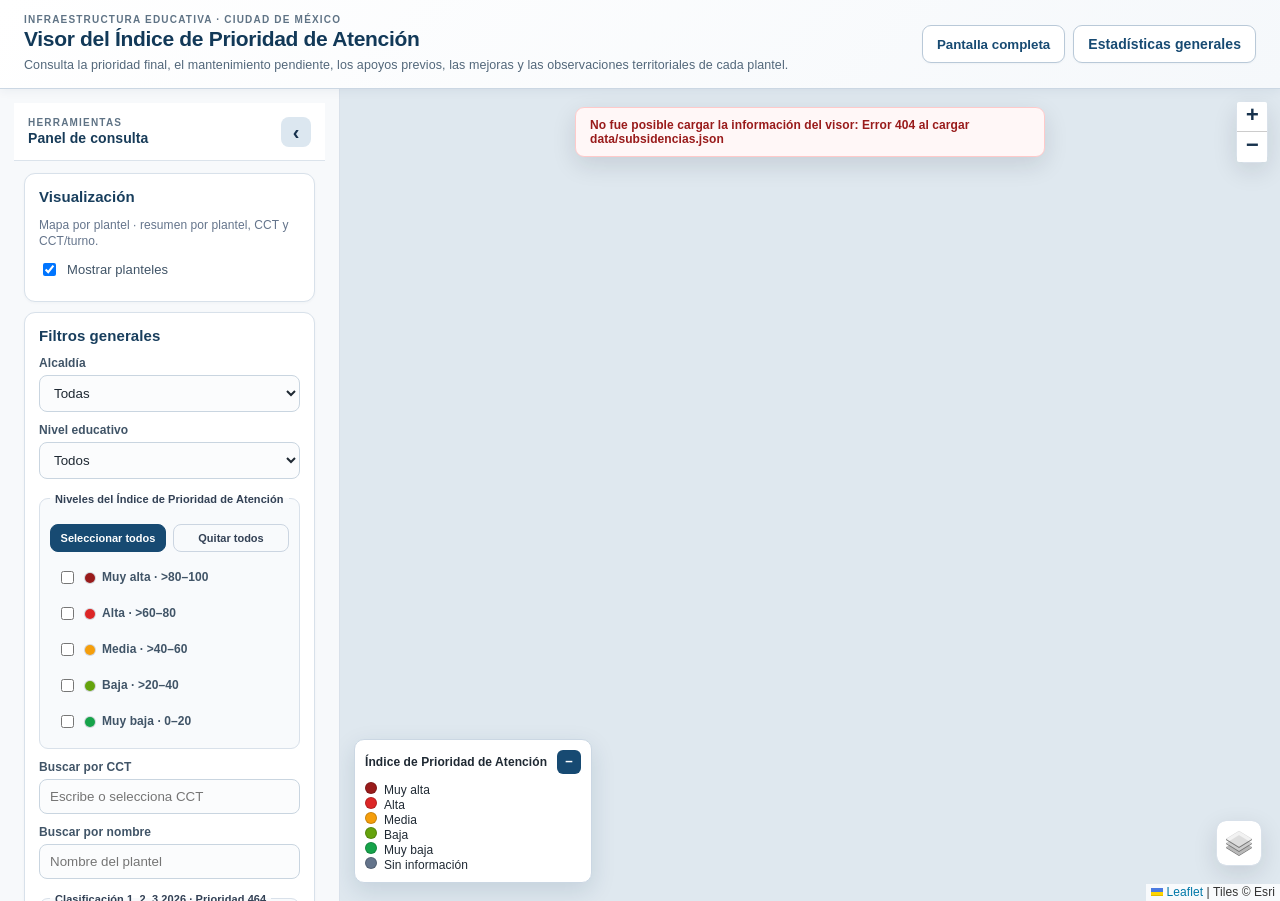
==== index.html @ 628c4282 "chsm" ====
<!doctype html>
<html lang="es">
<head>
  <meta charset="utf-8">
  <meta name="viewport" content="width=device-width, initial-scale=1">
  <title>Visor del Índice de Prioridad de Atención</title>
  <link rel="stylesheet" href="vendor/leaflet.css?v=1.9.4">
  <link rel="stylesheet" href="style.css?v=20260929-popup-cierre">
</head>
<body>
<header class="topbar">
  <div class="brand-block">
    <span class="eyebrow">Infraestructura educativa · Ciudad de México</span>
    <h1>Visor del Índice de Prioridad de Atención</h1>
    <p>Consulta la prioridad final, el mantenimiento pendiente, los apoyos previos, las mejoras y las observaciones territoriales de cada plantel.</p>
  </div>
  <nav class="top-actions">
    <button id="fullscreenButton" class="header-button" type="button" title="Ver el visor en pantalla completa" aria-pressed="false">Pantalla completa</button>
    <a id="statsLink" href="estadisticas.html">Estadísticas generales</a>
  </nav>
</header>

<main class="layout" id="layout">
  <aside class="sidebar" id="sidebar">
    <div class="sidebar-head"><div><span class="panel-kicker">Herramientas</span><strong>Panel de consulta</strong></div><button id="toggleSidebar" class="icon-button" title="Ocultar menú">‹</button></div>
    <section class="panel">
      <h2>Visualización</h2>
      <p class="hint">Mapa por plantel · resumen por plantel, CCT y CCT/turno.</p>
      <label class="inline-check"><input type="checkbox" id="toggleSchools" checked><span>Mostrar planteles</span></label>
    </section>

    <section class="panel">
      <h2>Filtros generales</h2>
      <label for="filtroAlcaldia">Alcaldía</label><select id="filtroAlcaldia"><option value="">Todas</option></select>
      <label for="filtroNivel">Nivel educativo</label><select id="filtroNivel"><option value="">Todos</option></select>
      <fieldset class="priority-fieldset">
        <legend>Niveles del Índice de Prioridad de Atención</legend>
        <div class="section-actions"><button type="button" id="selectAllPrioridades" class="compact-action">Seleccionar todos</button><button type="button" id="clearPrioridades" class="compact-action secondary-action">Quitar todos</button></div>
        <div id="priorityFilters" class="priority-filter-grid">
          <label><input type="checkbox" value="Muy alta"><span><i class="priority-dot dot-muy-alta"></i>Muy alta · &gt;80–100</span></label>
          <label><input type="checkbox" value="Alta"><span><i class="priority-dot dot-alta"></i>Alta · &gt;60–80</span></label>
          <label><input type="checkbox" value="Media"><span><i class="priority-dot dot-media"></i>Media · &gt;40–60</span></label>
          <label><input type="checkbox" value="Baja"><span><i class="priority-dot dot-baja"></i>Baja · &gt;20–40</span></label>
          <label><input type="checkbox" value="Muy baja"><span><i class="priority-dot dot-muy-baja"></i>Muy baja · 0–20</span></label>
        </div>
      </fieldset>
      <label for="buscarCCT">Buscar por CCT</label><input id="buscarCCT" list="listaCCT" type="search" placeholder="Escribe o selecciona CCT"><datalist id="listaCCT"></datalist>
      <label for="buscarNombre">Buscar por nombre</label><input id="buscarNombre" list="listaNombres" type="search" placeholder="Nombre del plantel"><datalist id="listaNombres"></datalist>
      <fieldset class="rank-fieldset"><legend>Clasificación 1, 2, 3 2026 · Prioridad 464</legend><div class="rank-range"><div><label for="rankMin">Desde</label><input id="rankMin" type="number" min="1" max="464" placeholder="1"></div><div><label for="rankMax">Hasta</label><input id="rankMax" type="number" min="1" max="464" placeholder="464"></div></div><p>Los números son posiciones de clasificación, no cantidades.</p></fieldset>
      <div class="buttons single-action"><button id="btnLimpiar" class="secondary" type="button">Limpiar filtros</button></div>
    </section>

    <section class="panel collapsible-panel">
      <button id="toggleProgramas" class="collapse-title" aria-expanded="true"><span>Mejoras</span><span id="programasArrow">⌄</span></button>
      <div id="programasBody" class="collapsible-body">
        <p class="hint">Selecciona una o más mejoras. Dentro del apartado se incluyen planteles que pertenezcan a cualquiera de las mejoras elegidas; los demás filtros se cruzan con esta selección.</p>
        <div class="section-actions"><button type="button" id="selectAllProgramas" class="compact-action">Seleccionar todos</button><button type="button" id="clearProgramas" class="compact-action secondary-action">Quitar todos</button></div>
        <div id="programFilters" class="theme-checklist"></div>
      </div>
    </section>

    <section class="panel collapsible-panel">
      <button id="toggleMantenimiento" class="collapse-title" aria-expanded="false"><span>Mantenimiento</span><span id="mantenimientoArrow">›</span></button>
      <div id="mantenimientoBody" class="collapsible-body hidden">
        <p class="hint">Selecciona una o varias necesidades. Se mostrarán únicamente los planteles que tengan pendiente al menos una de las opciones marcadas; este filtro se cruza con mejoras, prioridad y territorio.</p>
        <div class="section-actions"><button type="button" id="selectAllMantenimiento" class="compact-action">Seleccionar todas</button><button type="button" id="clearMantenimiento" class="compact-action secondary-action">Quitar todas</button></div>
        <div id="maintenanceFilters" class="theme-checklist maintenance-checklist"></div>
      </div>
    </section>

    <section class="panel collapsible-panel">
      <button id="toggleRiesgos" class="collapse-title" aria-expanded="false"><span>Observaciones territoriales</span><span id="riesgosArrow">›</span></button>
      <div id="riesgosBody" class="collapsible-body hidden">
        <p class="hint">Cruza la prioridad RM08 y las mejoras con la cercanía a fracturamientos o la subsidencia alta.</p>
        <label class="inline-check"><input type="radio" name="riskMode" value="obs_fractura"><span>Cercanía a fracturamiento (≤ 250 m)</span></label>
        <label class="inline-check"><input type="radio" name="riskMode" value="obs_subsidencia"><span>Subsidencia alta o muy alta</span></label>
        <label class="inline-check"><input type="radio" name="riskMode" value="obs_combinada"><span>Observación territorial combinada</span></label>
        <button type="button" id="clearRiesgos" class="submenu-clear">Quitar selección</button>
        <hr class="soft-rule">
        <div class="technical-layer-block">
          <label class="inline-check"><input type="checkbox" id="toggleSubsidencias"><span>Mostrar subsidencias</span></label>
          <details class="technical-note"><summary>¿Qué es la subsidencia?</summary><p>Es el descenso gradual del terreno por compactación del subsuelo. La capa clasifica la deformación acumulada de muy baja a muy alta y sirve como referencia territorial; no sustituye una evaluación estructural.</p></details>
        </div>
        <div class="technical-layer-block">
          <label class="inline-check"><input type="checkbox" id="toggleFracturamiento"><span>Mostrar fracturamientos</span></label>
          <details class="technical-note"><summary>¿Qué es el fracturamiento?</summary><p>Son trazos de fracturas superficiales cartografiadas. Se marca para revisión todo plantel ubicado hasta 250 metros de un trazo; la proximidad es indicativa y debe verificarse en campo.</p></details>
        </div>
      </div>
    </section>

    <section class="panel compact">
      <h2>Resumen visible</h2>
      <p id="activeCrossSummary" class="cross-summary">Sin cruces temáticos activos.</p>
      <div class="kpis dynamic-kpis">
        <div><strong id="kpiPlanteles">0</strong><span>Inmuebles</span></div>
        <div><strong id="kpiCct">0</strong><span>CCT</span></div>
        <div><strong id="kpi2">0</strong><span>CCT/turno con prioridad alta o muy alta</span></div>
        <div><strong id="kpi3">0</strong><span>CCT/turno con mejora</span></div>
        <div><strong id="kpi4">0</strong><span>CCT/turno con observación</span></div>
        <div><strong id="kpi5">0</strong><span>CCT/turno con apoyo previo</span></div>
        <div><strong id="kpi6">0</strong><span>CCT/turno con mantenimiento pendiente</span></div>
      </div>
      <p id="coverageNote" class="coverage-note"></p>
    </section>
  </aside>

  <button id="showSidebar" class="show-sidebar hidden" title="Mostrar menú">Menú</button>
  <section class="maparea">
    <div id="map"></div>
    <div id="mapStatus" class="map-status">Cargando información del visor…</div>
    <div id="legend" class="legend"><div class="legend-head"><strong>Índice de Prioridad de Atención</strong><button id="toggleLegend" type="button">−</button></div><div id="legendBody"><div><span class="swatch c-muy-alta"></span>Muy alta</div><div><span class="swatch c-alta"></span>Alta</div><div><span class="swatch c-media"></span>Media</div><div><span class="swatch c-baja"></span>Baja</div><div><span class="swatch c-muy-baja"></span>Muy baja</div><div><span class="swatch c-sin-dato"></span>Sin información</div></div></div>
    <div id="subsidenciaLegend" class="legend extra-legend hidden"><div class="legend-head"><strong>Subsidencia acumulada</strong><button id="toggleSubLegend" type="button">−</button></div><div id="subLegendBody"><div><span class="swatch square s-muy-bajo"></span>Muy baja</div><div><span class="swatch square s-bajo"></span>Baja</div><div><span class="swatch square s-medio"></span>Media</div><div><span class="swatch square s-alto"></span>Alta</div><div><span class="swatch square s-muy-alto"></span>Muy alta</div></div></div>
    <aside id="detailPanel" class="detail-panel"><button id="closeDetail" class="close" type="button">×</button><h2 id="detailTitle">Seleccione un plantel</h2><div id="detailContent" class="detail-content"><p>Haga clic en un punto del mapa para consultar toda la información.</p></div></aside>
  </section>
</main>

<script src="vendor/leaflet.js?v=1.9.4"></script>
<script src="cct_master.js?v=20261002-cct-6958"></script>
<script src="script.js?v=20261005-inmuebles-2769"></script>
</body>
</html>
---- vendor/leaflet.css ----
/* required styles */

.leaflet-pane,
.leaflet-tile,
.leaflet-marker-icon,
.leaflet-marker-shadow,
.leaflet-tile-container,
.leaflet-pane > svg,
.leaflet-pane > canvas,
.leaflet-zoom-box,
.leaflet-image-layer,
.leaflet-layer {
	position: absolute;
	left: 0;
	top: 0;
	}
.leaflet-container {
	overflow: hidden;
	}
.leaflet-tile,
.leaflet-marker-icon,
.leaflet-marker-shadow {
	-webkit-user-select: none;
	   -moz-user-select: none;
	        user-select: none;
	  -webkit-user-drag: none;
	}
/* Prevents IE11 from highlighting tiles in blue */
.leaflet-tile::selection {
	background: transparent;
}
/* Safari renders non-retina tile on retina better with this, but Chrome is worse */
.leaflet-safari .leaflet-tile {
	image-rendering: -webkit-optimize-contrast;
	}
/* hack that prevents hw layers "stretching" when loading new tiles */
.leaflet-safari .leaflet-tile-container {
	width: 1600px;
	height: 1600px;
	-webkit-transform-origin: 0 0;
	}
.leaflet-marker-icon,
.leaflet-marker-shadow {
	display: block;
	}
/* .leaflet-container svg: reset svg max-width decleration shipped in Joomla! (joomla.org) 3.x */
/* .leaflet-container img: map is broken in FF if you have max-width: 100% on tiles */
.leaflet-container .leaflet-overlay-pane svg {
	max-width: none !important;
	max-height: none !important;
	}
.leaflet-container .leaflet-marker-pane img,
.leaflet-container .leaflet-shadow-pane img,
.leaflet-container .leaflet-tile-pane img,
.leaflet-container img.leaflet-image-layer,
.leaflet-container .leaflet-tile {
	max-width: none !important;
	max-height: none !important;
	width: auto;
	padding: 0;
	}

.leaflet-container img.leaflet-tile {
	/* See: https://bugs.chromium.org/p/chromium/issues/detail?id=600120 */
	mix-blend-mode: plus-lighter;
}

.leaflet-container.leaflet-touch-zoom {
	-ms-touch-action: pan-x pan-y;
	touch-action: pan-x pan-y;
	}
.leaflet-container.leaflet-touch-drag {
	-ms-touch-action: pinch-zoom;
	/* Fallback for FF which doesn't support pinch-zoom */
	touch-action: none;
	touch-action: pinch-zoom;
}
.leaflet-container.leaflet-touch-drag.leaflet-touch-zoom {
	-ms-touch-action: none;
	touch-action: none;
}
.leaflet-container {
	-webkit-tap-highlight-color: transparent;
}
.leaflet-container a {
	-webkit-tap-highlight-color: rgba(51, 181, 229, 0.4);
}
.leaflet-tile {
	filter: inherit;
	visibility: hidden;
	}
.leaflet-tile-loaded {
	visibility: inherit;
	}
.leaflet-zoom-box {
	width: 0;
	height: 0;
	-moz-box-sizing: border-box;
	     box-sizing: border-box;
	z-index: 800;
	}
/* workaround for https://bugzilla.mozilla.org/show_bug.cgi?id=888319 */
.leaflet-overlay-pane svg {
	-moz-user-select: none;
	}

.leaflet-pane         { z-index: 400; }

.leaflet-tile-pane    { z-index: 200; }
.leaflet-overlay-pane { z-index: 400; }
.leaflet-shadow-pane  { z-index: 500; }
.leaflet-marker-pane  { z-index: 600; }
.leaflet-tooltip-pane   { z-index: 650; }
.leaflet-popup-pane   { z-index: 700; }

.leaflet-map-pane canvas { z-index: 100; }
.leaflet-map-pane svg    { z-index: 200; }

.leaflet-vml-shape {
	width: 1px;
	height: 1px;
	}
.lvml {
	behavior: url(#default#VML);
	display: inline-block;
	position: absolute;
	}


/* control positioning */

.leaflet-control {
	position: relative;
	z-index: 800;
	pointer-events: visiblePainted; /* IE 9-10 doesn't have auto */
	pointer-events: auto;
	}
.leaflet-top,
.leaflet-bottom {
	position: absolute;
	z-index: 1000;
	pointer-events: none;
	}
.leaflet-top {
	top: 0;
	}
.leaflet-right {
	right: 0;
	}
.leaflet-bottom {
	bottom: 0;
	}
.leaflet-left {
	left: 0;
	}
.leaflet-control {
	float: left;
	clear: both;
	}
.leaflet-right .leaflet-control {
	float: right;
	}
.leaflet-top .leaflet-control {
	margin-top: 10px;
	}
.leaflet-bottom .leaflet-control {
	margin-bottom: 10px;
	}
.leaflet-left .leaflet-control {
	margin-left: 10px;
	}
.leaflet-right .leaflet-control {
	margin-right: 10px;
	}


/* zoom and fade animations */

.leaflet-fade-anim .leaflet-popup {
	opacity: 0;
	-webkit-transition: opacity 0.2s linear;
	   -moz-transition: opacity 0.2s linear;
	        transition: opacity 0.2s linear;
	}
.leaflet-fade-anim .leaflet-map-pane .leaflet-popup {
	opacity: 1;
	}
.leaflet-zoom-animated {
	-webkit-transform-origin: 0 0;
	    -ms-transform-origin: 0 0;
	        transform-origin: 0 0;
	}
svg.leaflet-zoom-animated {
	will-change: transform;
}

.leaflet-zoom-anim .leaflet-zoom-animated {
	-webkit-transition: -webkit-transform 0.25s cubic-bezier(0,0,0.25,1);
	   -moz-transition:    -moz-transform 0.25s cubic-bezier(0,0,0.25,1);
	        transition:         transform 0.25s cubic-bezier(0,0,0.25,1);
	}
.leaflet-zoom-anim .leaflet-tile,
.leaflet-pan-anim .leaflet-tile {
	-webkit-transition: none;
	   -moz-transition: none;
	        transition: none;
	}

.leaflet-zoom-anim .leaflet-zoom-hide {
	visibility: hidden;
	}


/* cursors */

.leaflet-interactive {
	cursor: pointer;
	}
.leaflet-grab {
	cursor: -webkit-grab;
	cursor:    -moz-grab;
	cursor:         grab;
	}
.leaflet-crosshair,
.leaflet-crosshair .leaflet-interactive {
	cursor: crosshair;
	}
.leaflet-popup-pane,
.leaflet-control {
	cursor: auto;
	}
.leaflet-dragging .leaflet-grab,
.leaflet-dragging .leaflet-grab .leaflet-interactive,
.leaflet-dragging .leaflet-marker-draggable {
	cursor: move;
	cursor: -webkit-grabbing;
	cursor:    -moz-grabbing;
	cursor:         grabbing;
	}

/* marker & overlays interactivity */
.leaflet-marker-icon,
.leaflet-marker-shadow,
.leaflet-image-layer,
.leaflet-pane > svg path,
.leaflet-tile-container {
	pointer-events: none;
	}

.leaflet-marker-icon.leaflet-interactive,
.leaflet-image-layer.leaflet-interactive,
.leaflet-pane > svg path.leaflet-interactive,
svg.leaflet-image-layer.leaflet-interactive path {
	pointer-events: visiblePainted; /* IE 9-10 doesn't have auto */
	pointer-events: auto;
	}

/* visual tweaks */

.leaflet-container {
	background: #ddd;
	outline-offset: 1px;
	}
.leaflet-container a {
	color: #0078A8;
	}
.leaflet-zoom-box {
	border: 2px dotted #38f;
	background: rgba(255,255,255,0.5);
	}


/* general typography */
.leaflet-container {
	font-family: "Helvetica Neue", Arial, Helvetica, sans-serif;
	font-size: 12px;
	font-size: 0.75rem;
	line-height: 1.5;
	}


/* general toolbar styles */

.leaflet-bar {
	box-shadow: 0 1px 5px rgba(0,0,0,0.65);
	border-radius: 4px;
	}
.leaflet-bar a {
	background-color: #fff;
	border-bottom: 1px solid #ccc;
	width: 26px;
	height: 26px;
	line-height: 26px;
	display: block;
	text-align: center;
	text-decoration: none;
	color: black;
	}
.leaflet-bar a,
.leaflet-control-layers-toggle {
	background-position: 50% 50%;
	background-repeat: no-repeat;
	display: block;
	}
.leaflet-bar a:hover,
.leaflet-bar a:focus {
	background-color: #f4f4f4;
	}
.leaflet-bar a:first-child {
	border-top-left-radius: 4px;
	border-top-right-radius: 4px;
	}
.leaflet-bar a:last-child {
	border-bottom-left-radius: 4px;
	border-bottom-right-radius: 4px;
	border-bottom: none;
	}
.leaflet-bar a.leaflet-disabled {
	cursor: default;
	background-color: #f4f4f4;
	color: #bbb;
	}

.leaflet-touch .leaflet-bar a {
	width: 30px;
	height: 30px;
	line-height: 30px;
	}
.leaflet-touch .leaflet-bar a:first-child {
	border-top-left-radius: 2px;
	border-top-right-radius: 2px;
	}
.leaflet-touch .leaflet-bar a:last-child {
	border-bottom-left-radius: 2px;
	border-bottom-right-radius: 2px;
	}

/* zoom control */

.leaflet-control-zoom-in,
.leaflet-control-zoom-out {
	font: bold 18px 'Lucida Console', Monaco, monospace;
	text-indent: 1px;
	}

.leaflet-touch .leaflet-control-zoom-in, .leaflet-touch .leaflet-control-zoom-out  {
	font-size: 22px;
	}


/* layers control */

.leaflet-control-layers {
	box-shadow: 0 1px 5px rgba(0,0,0,0.4);
	background: #fff;
	border-radius: 5px;
	}
.leaflet-control-layers-toggle {
	background-image: url(images/layers.png);
	width: 36px;
	height: 36px;
	}
.leaflet-retina .leaflet-control-layers-toggle {
	background-image: url(images/layers-2x.png);
	background-size: 26px 26px;
	}
.leaflet-touch .leaflet-control-layers-toggle {
	width: 44px;
	height: 44px;
	}
.leaflet-control-layers .leaflet-control-layers-list,
.leaflet-control-layers-expanded .leaflet-control-layers-toggle {
	display: none;
	}
.leaflet-control-layers-expanded .leaflet-control-layers-list {
	display: block;
	position: relative;
	}
.leaflet-control-layers-expanded {
	padding: 6px 10px 6px 6px;
	color: #333;
	background: #fff;
	}
.leaflet-control-layers-scrollbar {
	overflow-y: scroll;
	overflow-x: hidden;
	padding-right: 5px;
	}
.leaflet-control-layers-selector {
	margin-top: 2px;
	position: relative;
	top: 1px;
	}
.leaflet-control-layers label {
	display: block;
	font-size: 13px;
	font-size: 1.08333em;
	}
.leaflet-control-layers-separator {
	height: 0;
	border-top: 1px solid #ddd;
	margin: 5px -10px 5px -6px;
	}

/* Default icon URLs */
.leaflet-default-icon-path { /* used only in path-guessing heuristic, see L.Icon.Default */
	background-image: url(images/marker-icon.png);
	}


/* attribution and scale controls */

.leaflet-container .leaflet-control-attribution {
	background: #fff;
	background: rgba(255, 255, 255, 0.8);
	margin: 0;
	}
.leaflet-control-attribution,
.leaflet-control-scale-line {
	padding: 0 5px;
	color: #333;
	line-height: 1.4;
	}
.leaflet-control-attribution a {
	text-decoration: none;
	}
.leaflet-control-attribution a:hover,
.leaflet-control-attribution a:focus {
	text-decoration: underline;
	}
.leaflet-attribution-flag {
	display: inline !important;
	vertical-align: baseline !important;
	width: 1em;
	height: 0.6669em;
	}
.leaflet-left .leaflet-control-scale {
	margin-left: 5px;
	}
.leaflet-bottom .leaflet-control-scale {
	margin-bottom: 5px;
	}
.leaflet-control-scale-line {
	border: 2px solid #777;
	border-top: none;
	line-height: 1.1;
	padding: 2px 5px 1px;
	white-space: nowrap;
	-moz-box-sizing: border-box;
	     box-sizing: border-box;
	background: rgba(255, 255, 255, 0.8);
	text-shadow: 1px 1px #fff;
	}
.leaflet-control-scale-line:not(:first-child) {
	border-top: 2px solid #777;
	border-bottom: none;
	margin-top: -2px;
	}
.leaflet-control-scale-line:not(:first-child):not(:last-child) {
	border-bottom: 2px solid #777;
	}

.leaflet-touch .leaflet-control-attribution,
.leaflet-touch .leaflet-control-layers,
.leaflet-touch .leaflet-bar {
	box-shadow: none;
	}
.leaflet-touch .leaflet-control-layers,
.leaflet-touch .leaflet-bar {
	border: 2px solid rgba(0,0,0,0.2);
	background-clip: padding-box;
	}


/* popup */

.leaflet-popup {
	position: absolute;
	text-align: center;
	margin-bottom: 20px;
	}
.leaflet-popup-content-wrapper {
	padding: 1px;
	text-align: left;
	border-radius: 12px;
	}
.leaflet-popup-content {
	margin: 13px 24px 13px 20px;
	line-height: 1.3;
	font-size: 13px;
	font-size: 1.08333em;
	min-height: 1px;
	}
.leaflet-popup-content p {
	margin: 17px 0;
	margin: 1.3em 0;
	}
.leaflet-popup-tip-container {
	width: 40px;
	height: 20px;
	position: absolute;
	left: 50%;
	margin-top: -1px;
	margin-left: -20px;
	overflow: hidden;
	pointer-events: none;
	}
.leaflet-popup-tip {
	width: 17px;
	height: 17px;
	padding: 1px;

	margin: -10px auto 0;
	pointer-events: auto;

	-webkit-transform: rotate(45deg);
	   -moz-transform: rotate(45deg);
	    -ms-transform: rotate(45deg);
	        transform: rotate(45deg);
	}
.leaflet-popup-content-wrapper,
.leaflet-popup-tip {
	background: white;
	color: #333;
	box-shadow: 0 3px 14px rgba(0,0,0,0.4);
	}
.leaflet-container a.leaflet-popup-close-button {
	position: absolute;
	top: 0;
	right: 0;
	border: none;
	text-align: center;
	width: 24px;
	height: 24px;
	font: 16px/24px Tahoma, Verdana, sans-serif;
	color: #757575;
	text-decoration: none;
	background: transparent;
	}
.leaflet-container a.leaflet-popup-close-button:hover,
.leaflet-container a.leaflet-popup-close-button:focus {
	color: #585858;
	}
.leaflet-popup-scrolled {
	overflow: auto;
	}

.leaflet-oldie .leaflet-popup-content-wrapper {
	-ms-zoom: 1;
	}
.leaflet-oldie .leaflet-popup-tip {
	width: 24px;
	margin: 0 auto;

	-ms-filter: "progid:DXImageTransform.Microsoft.Matrix(M11=0.70710678, M12=0.70710678, M21=-0.70710678, M22=0.70710678)";
	filter: progid:DXImageTransform.Microsoft.Matrix(M11=0.70710678, M12=0.70710678, M21=-0.70710678, M22=0.70710678);
	}

.leaflet-oldie .leaflet-control-zoom,
.leaflet-oldie .leaflet-control-layers,
.leaflet-oldie .leaflet-popup-content-wrapper,
.leaflet-oldie .leaflet-popup-tip {
	border: 1px solid #999;
	}


/* div icon */

.leaflet-div-icon {
	background: #fff;
	border: 1px solid #666;
	}


/* Tooltip */
/* Base styles for the element that has a tooltip */
.leaflet-tooltip {
	position: absolute;
	padding: 6px;
	background-color: #fff;
	border: 1px solid #fff;
	border-radius: 3px;
	color: #222;
	white-space: nowrap;
	-webkit-user-select: none;
	-moz-user-select: none;
	-ms-user-select: none;
	user-select: none;
	pointer-events: none;
	box-shadow: 0 1px 3px rgba(0,0,0,0.4);
	}
.leaflet-tooltip.leaflet-interactive {
	cursor: pointer;
	pointer-events: auto;
	}
.leaflet-tooltip-top:before,
.leaflet-tooltip-bottom:before,
.leaflet-tooltip-left:before,
.leaflet-tooltip-right:before {
	position: absolute;
	pointer-events: none;
	border: 6px solid transparent;
	background: transparent;
	content: "";
	}

/* Directions */

.leaflet-tooltip-bottom {
	margin-top: 6px;
}
.leaflet-tooltip-top {
	margin-top: -6px;
}
.leaflet-tooltip-bottom:before,
.leaflet-tooltip-top:before {
	left: 50%;
	margin-left: -6px;
	}
.leaflet-tooltip-top:before {
	bottom: 0;
	margin-bottom: -12px;
	border-top-color: #fff;
	}
.leaflet-tooltip-bottom:before {
	top: 0;
	margin-top: -12px;
	margin-left: -6px;
	border-bottom-color: #fff;
	}
.leaflet-tooltip-left {
	margin-left: -6px;
}
.leaflet-tooltip-right {
	margin-left: 6px;
}
.leaflet-tooltip-left:before,
.leaflet-tooltip-right:before {
	top: 50%;
	margin-top: -6px;
	}
.leaflet-tooltip-left:before {
	right: 0;
	margin-right: -12px;
	border-left-color: #fff;
	}
.leaflet-tooltip-right:before {
	left: 0;
	margin-left: -12px;
	border-right-color: #fff;
	}

/* Printing */

@media print {
	/* Prevent printers from removing background-images of controls. */
	.leaflet-control {
		-webkit-print-color-adjust: exact;
		print-color-adjust: exact;
		}
	}
---- style.css ----
:root{
  --bg:#eef2f6;
  --panel:#ffffff;
  --text:#1f2933;
  --muted:#64748b;
  --border:#d9e1ea;
  --primary:#174a72;
  --primary-dark:#0f3554;
  --shadow:0 8px 24px rgba(15,23,42,.12);
}

*{box-sizing:border-box}

body{margin:0;font-family:Inter,"Segoe UI",Roboto,Arial,sans-serif;color:var(--text);background:var(--bg);letter-spacing:.005em}

.topbar{min-height:88px;padding:14px 24px;background:linear-gradient(135deg,#fff 0%,#f5f8fb 100%);border-bottom:1px solid #cbd7e3;display:flex;justify-content:space-between;align-items:center;gap:22px;z-index:1000;position:relative;box-shadow:0 2px 10px rgba(15,53,84,.06)}
.topbar h1{margin:2px 0 0;font-size:21px;font-weight:750;color:#123958;letter-spacing:-.015em}
.topbar p{margin:5px 0 0;font-size:12.5px;color:#52677a;max-width:800px;line-height:1.45}
.topbar a{color:var(--primary);text-decoration:none;font-size:14px;font-weight:700;border:1px solid var(--border);border-radius:8px;padding:8px 12px;background:#fff}

.layout{height:calc(100vh - 88px);display:grid;grid-template-columns:340px 1fr;transition:grid-template-columns .2s ease}
.layout.sidebar-collapsed{grid-template-columns:0 1fr}
.sidebar{overflow:auto;padding:14px;border-right:1px solid var(--border);background:#eef3f7;transition:transform .2s ease;z-index:900}
.layout.sidebar-collapsed .sidebar{transform:translateX(-100%);padding:0;border-right:0;overflow:hidden}

.sidebar-head{display:flex;justify-content:space-between;align-items:center;margin-bottom:12px;color:#17324d;font-size:14px}
.icon-button{width:30px;height:30px;padding:0;border-radius:8px;background:#dce7f0;color:#17324d;font-size:20px;line-height:1}
.icon-button:hover{background:#cbd9e5}
.show-sidebar{position:absolute;left:12px;top:90px;z-index:950;background:#fff;color:#17324d;border:1px solid var(--border);box-shadow:var(--shadow)}
.hidden{display:none!important}

.panel{background:var(--panel);border:1px solid var(--border);border-radius:12px;padding:14px;margin-bottom:14px;box-shadow:0 1px 3px rgba(15,23,42,.04)}
.panel h2{margin:0 0 12px;font-size:15px;color:#17324d}
label{display:block;margin:11px 0 5px;font-size:12px;font-weight:700;color:#334155}
select,input{width:100%;padding:9px 10px;border:1px solid var(--border);border-radius:8px;background:#fff;color:var(--text)}
button{border:0;border-radius:8px;padding:9px 12px;background:var(--primary);color:#fff;font-weight:700;cursor:pointer}
button:hover{background:var(--primary-dark)}
button.secondary{background:#e2e8f0;color:#1e293b}
.buttons{display:flex;gap:8px;margin-top:12px}.buttons button{flex:1}
.hint{margin:0 0 10px;color:var(--muted);font-size:12px;line-height:1.35}

.checklist{max-height:265px;overflow:auto;border:1px solid var(--border);border-radius:8px;padding:8px}
.checklist label{display:flex;align-items:center;gap:8px;margin:0;padding:7px 4px;font-weight:400;font-size:13px;border-bottom:1px solid #eef2f7}
.checklist label:last-child{border-bottom:0}.checklist input{width:auto}

.collapse-title{width:100%;display:flex;justify-content:space-between;align-items:center;background:#f8fafc;color:#17324d;border:1px solid var(--border);padding:10px 12px}
.collapse-title:hover{background:#eef3f7}
.collapsible-body{padding-top:12px}
.inline-check{display:flex;align-items:center;gap:8px;margin:8px 0;font-size:13px;font-weight:500}.inline-check input{width:auto}

.kpis{display:grid;grid-template-columns:repeat(3,1fr);gap:8px}
.kpis div{border:1px solid var(--border);border-radius:10px;padding:8px;text-align:center;background:#f8fafc}
.kpis strong{display:block;font-size:20px;color:var(--primary)}.kpis span{font-size:11px;color:var(--muted)}

.maparea{position:relative;min-width:0;overflow:hidden}#map{height:100%;width:100%}
.legend{position:absolute;left:14px;bottom:18px;background:#fff;border:1px solid var(--border);border-radius:10px;padding:10px;box-shadow:var(--shadow);z-index:800;min-width:190px;font-size:12px}
.extra-legend{bottom:188px;min-width:210px}
.legend-head{display:flex;align-items:center;justify-content:space-between;gap:10px;margin-bottom:8px}.legend button{width:24px;height:24px;padding:0;line-height:24px;border-radius:6px}
.swatch{display:inline-block;width:12px;height:12px;border-radius:50%;margin-right:7px;border:1px solid rgba(0,0,0,.18)}.swatch.square{border-radius:2px}
.c-muy-baja{background:#2ca25f}.c-baja{background:#a1d99b}.c-media{background:#ffd166}.c-alta{background:#f97316}.c-muy-alta{background:#dc2626}
.s-muy-bajo{background:#006837}.s-bajo{background:#78c679}.s-medio{background:#ffd166}.s-alto{background:#f97316}.s-muy-alto{background:#dc2626}

.detail-panel{position:absolute;right:16px;top:16px;width:360px;max-width:calc(100% - 32px);max-height:calc(100% - 32px);overflow:auto;background:#fff;border:1px solid var(--border);border-radius:14px;padding:16px;box-shadow:var(--shadow);z-index:850;transform:translateX(calc(100% + 48px));visibility:hidden;pointer-events:none;transition:transform .22s ease,visibility 0s linear .22s}.detail-panel.open{transform:translateX(0);visibility:visible;pointer-events:auto;transition:transform .22s ease,visibility 0s}
.detail-panel .close{position:absolute;right:10px;top:10px;width:28px;height:28px;padding:0;background:#e2e8f0;color:#1e293b}.detail-panel h2{font-size:17px;margin:4px 34px 12px 0;color:#17324d}
.detail-content{min-width:0}.detail-content dl{display:grid;grid-template-columns:minmax(108px,34%) minmax(0,1fr);gap:7px 10px;margin:0 0 14px;font-size:13px}.detail-content dt{min-width:0;font-weight:700;color:#334155;overflow-wrap:anywhere}.detail-content dd{min-width:0;margin:0;color:#1f2933;overflow-wrap:anywhere;word-break:break-word}.detail-content h3{font-size:14px;margin:14px 0 6px;color:#17324d}.detail-content p{font-size:13px;line-height:1.4;margin:0 0 8px}
.badge{display:inline-block;padding:4px 8px;border-radius:999px;font-size:12px;font-weight:700;color:#172033}.badge.muy-baja{background:#c7e9d0}.badge.baja{background:#d9f0d3}.badge.media{background:#fff1b8}.badge.alta{background:#fed7aa}.badge.muy-alta{background:#fecaca}
.need-list{margin:8px 0 0;padding-left:18px;font-size:13px}.need-list li{margin:4px 0}
.popup-title{font-weight:700;color:#17324d;margin-bottom:4px}.popup-meta{font-size:12px;color:#475569}.popup-details{margin-top:8px;font-size:12px}
.summary-marker{border-radius:50%;background:rgba(31,78,121,.88);color:#fff;display:flex;align-items:center;justify-content:center;border:2px solid #fff;box-shadow:0 2px 8px rgba(15,23,42,.25);font-weight:700}
.fracture-tooltip{font-size:12px;color:#17324d;font-weight:700;background:#fff;border:1px solid var(--border);box-shadow:0 2px 8px rgba(15,23,42,.12)}
.leaflet-control-layers{border-radius:10px!important;border:1px solid var(--border)!important;box-shadow:var(--shadow)!important;margin-bottom:18px!important;margin-right:18px!important}

.stats-page{min-height:100vh;padding:18px}.stats-container{max-width:1180px;margin:0 auto}.stats-header{background:#fff;border:1px solid var(--border);border-radius:14px;padding:18px;margin-bottom:16px;display:flex;justify-content:space-between;gap:14px;align-items:center}.stats-header h1{margin:0;font-size:22px;color:#17324d}.stats-header p{margin:6px 0 0;color:var(--muted);font-size:13px}.stats-header a{color:var(--primary);font-weight:700;text-decoration:none}.cards{display:grid;grid-template-columns:repeat(4,1fr);gap:12px;margin-bottom:16px}.card{background:#fff;border:1px solid var(--border);border-radius:14px;padding:16px}.card span{font-size:12px;color:var(--muted)}.card strong{display:block;font-size:28px;color:var(--primary);margin-top:6px}.grid-two{display:grid;grid-template-columns:1fr 1fr;gap:16px}.table-panel{background:#fff;border:1px solid var(--border);border-radius:14px;padding:16px;margin-bottom:16px;overflow:auto}.table-panel h2{margin:0 0 12px;font-size:16px;color:#17324d}table{width:100%;border-collapse:collapse;font-size:13px}th,td{border-bottom:1px solid #e8eef5;padding:8px 7px;text-align:left}th{color:#334155;background:#f8fafc;font-size:12px}.bar{height:10px;background:#e2e8f0;border-radius:999px;overflow:hidden;min-width:80px}.bar span{display:block;height:100%;background:#1f4e79}

@media (max-width:900px){
  .topbar{height:auto;min-height:72px;align-items:flex-start;flex-direction:column}.layout{height:auto;grid-template-columns:1fr}.layout.sidebar-collapsed{grid-template-columns:1fr}.layout.sidebar-collapsed .sidebar{display:none}.sidebar{max-height:none;border-right:0;border-bottom:1px solid var(--border)}.show-sidebar{top:96px}.maparea{height:70vh}.detail-panel{width:auto;left:12px;right:12px;top:auto;bottom:12px;max-height:58%;transform:translateY(calc(100% + 24px))}.detail-panel.open{transform:translateY(0)}.legend{left:10px;bottom:10px}.extra-legend{bottom:180px}.cards,.grid-two{grid-template-columns:1fr}
}
.mode-button{width:100%;margin-top:8px;background:#e2e8f0;color:#17324d}.mode-button.active{background:var(--primary);color:#fff}.soft-rule{border:0;border-top:1px solid var(--border);margin:10px 0}.dynamic-kpis{grid-template-columns:repeat(2,1fr)}.popup-flags{margin-top:7px}.mini-tag{display:inline-block;padding:3px 6px;border-radius:999px;font-size:10px;font-weight:700;margin-right:4px}.mini-tag.blue{background:#dbeafe;color:#1d4ed8}.mini-tag.purple{background:#ede9fe;color:#6d28d9}.detail-tabs{display:flex;gap:5px;flex-wrap:wrap;margin-bottom:12px}.tab-btn{padding:7px 9px;background:#e2e8f0;color:#334155;font-size:11px}.tab-btn.active{background:var(--primary);color:#fff}.tab-pane{display:none}.tab-pane.active{display:block}.info-card{border:1px solid var(--border);border-radius:10px;padding:10px;margin:8px 0}.info-card h3{margin-top:0}.blue-card{border-left:4px solid #2563eb}.purple-card{border-left:4px solid #7c3aed}.muted-box,.method-note{background:#f8fafc;border:1px solid var(--border);border-radius:8px;padding:9px;color:var(--muted)}
.nested-filter{margin:6px 0 10px 26px;padding:8px 10px;border-left:3px solid #dbeafe;background:#f8fafc;border-radius:6px}.nested-filter label{margin-top:0}.download-list{display:grid;gap:8px}.download-list a{display:block;padding:9px 10px;border:1px solid var(--border);border-radius:8px;text-decoration:none;color:var(--primary);font-size:12px;font-weight:700;background:#f8fafc}.download-list a:hover{background:#eaf2f8}.observation-card{margin:10px 0;padding:11px;border-left:4px solid #c2410c;background:#fff7ed;border-radius:8px;font-size:13px;line-height:1.45}.observation-card p{margin:5px 0 0}.observation-card.reinforced{border-left-color:#7c3aed;background:#f5f3ff}.summary-marker{cursor:pointer}.stats-filter-panel{background:#fff;border:1px solid var(--border);border-radius:12px;padding:14px;margin:16px 0;box-shadow:0 1px 3px rgba(15,23,42,.04)}.stats-filter-grid{display:grid;grid-template-columns:repeat(4,minmax(160px,1fr));gap:12px}.stats-filter-grid label{margin-top:0}.stats-actions{display:flex;align-items:end;gap:8px}.stats-context{margin:0 0 14px;color:var(--muted);font-size:13px}.empty-row{text-align:center;color:var(--muted);padding:18px!important}@media(max-width:900px){.stats-filter-grid{grid-template-columns:1fr 1fr}}@media(max-width:600px){.stats-filter-grid{grid-template-columns:1fr}}

/* Señales de necesidades que coinciden con apoyos previos */
.mini-tag.warning{background:#fff3cd;color:#8a4b08;border:1px solid #f4c15d}
.support-warning{margin:12px 0;padding:12px;border:1px solid #f4c15d;border-left:5px solid #d97706;border-radius:9px;background:#fff8e6;color:#713f12;font-size:12px;line-height:1.45}
.support-warning p{margin:6px 0}.support-warning ul{margin:7px 0 0;padding-left:18px}
.need-list li{display:flex;align-items:flex-start;justify-content:space-between;gap:10px}
.need-list li.need-with-support{padding:8px;border-radius:7px;background:#fff8e6;border:1px solid #f7d58a}
.support-signal{display:inline-block;flex:0 0 auto;padding:3px 6px;border-radius:999px;background:#fef3c7;color:#92400e;font-size:10px;font-weight:700;white-space:nowrap}
@media(max-width:600px){.need-list li{display:block}.support-signal{margin-top:5px;white-space:normal}}

.mini-tag.teal{background:#ccfbf1;color:#115e59}
.mini-tag.gold{background:#fef3c7;color:#854d0e}
.teal-card{border-left-color:#0f766e}
.gold-card{border-left-color:#ca8a04}
.compact-support{padding:8px 10px;margin:8px 0}

.submenu-clear{
  width:100%;
  margin-top:10px;
  padding:8px 10px;
  border:1px solid #cbd5e1;
  border-radius:8px;
  background:#f8fafc;
  color:#334155;
  font-size:12px;
  font-weight:700;
}
.submenu-clear:hover{
  background:#e2e8f0;
  color:#0f172a;
}


/* Ajustes institucionales de presentación */
.brand-block{display:flex;flex-direction:column;min-width:0}
.eyebrow,.panel-kicker{display:block;color:#5f7385;font-size:10px;font-weight:800;letter-spacing:.12em;text-transform:uppercase}
.topbar nav a{display:inline-flex;align-items:center;min-height:38px;padding:0 14px;border:1px solid #b9c9d8;border-radius:9px;background:#fff;box-shadow:0 1px 2px rgba(15,53,84,.04);transition:.18s ease}
.topbar nav a:hover{border-color:var(--primary);background:#f2f7fb;transform:translateY(-1px)}
.sidebar{background:#f7f9fb}
.sidebar-head{min-height:58px;padding:11px 14px;background:#fff;border-bottom:1px solid #dbe3eb}
.sidebar-head strong{display:block;margin-top:2px;color:#173b58;font-size:14px}
.panel{margin:10px;border-color:#d8e1ea;border-radius:11px;background:#fff;box-shadow:0 1px 3px rgba(15,53,84,.035)}
.panel h2{color:#183e5d;letter-spacing:.005em}
.panel label{color:#405467}
input,select{border-color:#c9d5e0;background:#fbfcfd;transition:border-color .16s,box-shadow .16s}
input:focus,select:focus{outline:none;border-color:#4f7da1;box-shadow:0 0 0 3px rgba(23,74,114,.12);background:#fff}
button{transition:background .16s,border-color .16s,transform .16s,box-shadow .16s}
button:hover{transform:translateY(-1px)}
#btnAplicar,.mode-button.active{box-shadow:0 3px 8px rgba(23,74,114,.18)}
#map{background:#dfe8ef}
.legend{border:1px solid #cbd7e3;box-shadow:0 8px 24px rgba(15,53,84,.13);backdrop-filter:blur(3px)}
.detail-panel{border-left:1px solid #cbd7e3;box-shadow:-10px 0 28px rgba(15,53,84,.13)}
.detail-panel h2{color:#143c5c}
.info-card,.observation-card,.muted-box{box-shadow:0 1px 2px rgba(15,53,84,.035)}
.card,.table-panel,.stats-filter-panel{border-color:#d4dee7;box-shadow:0 3px 12px rgba(15,53,84,.055)}
.stats-header{padding-bottom:16px;border-bottom:1px solid #d7e0e9}
@media(max-width:900px){.topbar{padding:12px 16px}.topbar nav{width:100%}.topbar nav a{justify-content:center;width:100%}}

.problematica-block{margin-top:12px;padding:12px;border-left:4px solid #b91c1c;background:#fff7f7;border-radius:8px}.problematica-block h4{margin:0 0 6px;color:#991b1b;font-size:13px}.problematica-block p{margin:0;line-height:1.5}.red-card{border-left:4px solid #b91c1c}.mini-tag.red{background:#fee2e2;color:#991b1b}


/* Ajustes de interacción: filtros automáticos y controles de zoom */
.buttons.single-action{display:block}
.buttons.single-action .secondary{width:100%}
.leaflet-top.leaflet-right{top:12px;right:12px}
.leaflet-right .leaflet-control-zoom{margin-right:0;margin-top:0;border:1px solid var(--border);border-radius:10px;box-shadow:var(--shadow)}
.leaflet-control-zoom a{color:#17324d!important;background:#fff!important}
.leaflet-control-zoom a:hover{background:#eef4f8!important}
@media(max-width:900px){.leaflet-top.leaflet-right{top:10px;right:10px}}

/* Selección múltiple y cruces temáticos */
.section-actions{display:grid;grid-template-columns:1fr 1fr;gap:7px;margin:9px 0}
.compact-action{padding:7px 8px;font-size:11px;border:1px solid var(--primary)}
.secondary-action{background:#f8fafc;color:#334155;border-color:#cbd5e1}
.secondary-action:hover{background:#e2e8f0;color:#0f172a}
.theme-checklist{display:grid;gap:2px}
.theme-checklist .inline-check{padding:6px 7px;margin:0;border-radius:7px}
.theme-checklist .inline-check:hover{background:#f1f5f9}
.cross-summary{margin:0 0 10px;padding:8px 9px;border-left:3px solid #1f4e79;background:#f2f7fb;border-radius:6px;color:#405467;font-size:11px;line-height:1.4}
.map-status{position:absolute;left:50%;top:18px;z-index:1000;transform:translateX(-50%);padding:10px 14px;border:1px solid #cbd7e3;border-radius:9px;background:rgba(255,255,255,.96);box-shadow:var(--shadow);color:#17324d;font-size:12px;font-weight:700}
.map-status.error{border-color:#fecaca;background:#fff7f7;color:#991b1b}
.info-card dd{overflow-wrap:anywhere}
.legend-body-truncated{max-height:250px;overflow:auto}
@media(max-width:600px){.section-actions{grid-template-columns:1fr}}

/* Notas técnicas, registros CCT y cruces estadísticos */
.technical-layer-block{margin:10px 0;padding:9px 10px;border:1px solid #dbe4ec;border-radius:9px;background:#f8fafc}
.technical-layer-block .inline-check{margin:0}
.technical-note{margin-top:7px;color:#52677a;font-size:11px;line-height:1.45}
.technical-note summary{cursor:pointer;color:#174a72;font-weight:750}
.technical-note p{margin:7px 0 0}
.view-mode-switch{display:grid;grid-template-columns:1fr 1fr;gap:6px;margin:8px 0 12px;padding:4px;border:1px solid #cad6e1;border-radius:9px;background:#eef3f7}
.view-mode-switch label{margin:0;cursor:pointer}
.view-mode-switch input{position:absolute;opacity:0;pointer-events:none}
.view-mode-switch span{display:block;padding:8px 6px;border-radius:6px;text-align:center;color:#52677a;font-size:11px;font-weight:750;transition:.16s ease}
.view-mode-switch input:checked+span{background:#174a72;color:#fff;box-shadow:0 2px 6px rgba(23,74,114,.2)}
.view-mode-switch input:focus-visible+span{outline:3px solid rgba(23,74,114,.2)}
.school-records{margin-top:14px}.records-scroll{overflow:auto;border:1px solid var(--border);border-radius:8px}.school-records table{min-width:470px;font-size:11px}.school-records th,.school-records td{padding:6px}
.stats-theme-grid{display:grid;grid-template-columns:1.25fr .75fr;gap:16px}.stats-theme-grid .stats-filter-panel{margin:0 0 16px}
.stats-filter-panel h2{margin:0 0 10px;font-size:16px;color:#17324d}.stats-panel-head{display:flex;align-items:flex-start;justify-content:space-between;gap:14px}.stats-panel-head h2{margin:0}
.stats-mini-actions{display:flex;gap:6px;flex-wrap:wrap;justify-content:flex-end}.stats-mini-actions button,.stats-panel-head>button{padding:7px 9px;font-size:11px}
.stats-help,.stats-table-note{margin:8px 0 10px;color:var(--muted);font-size:11px;line-height:1.4}
.stats-check-grid{display:grid;grid-template-columns:repeat(2,minmax(150px,1fr));gap:3px 9px;max-height:290px;overflow:auto;padding:4px}
.stats-check-grid label,.stats-risk-grid label{display:flex;align-items:flex-start;gap:7px;margin:0;padding:6px;border-radius:7px;font-weight:500;line-height:1.3}
.stats-check-grid label:hover,.stats-risk-grid label:hover{background:#f1f5f9}.stats-check-grid input,.stats-risk-grid input{width:auto;margin-top:2px}
.stats-risk-grid{display:grid;grid-template-columns:repeat(3,1fr);gap:8px;margin-top:10px}.stats-full-actions{display:flex;justify-content:flex-end;margin-top:12px}.stats-full-actions button{min-width:210px}
@media(max-width:900px){.stats-theme-grid{grid-template-columns:1fr}.stats-risk-grid{grid-template-columns:1fr}.stats-panel-head{align-items:stretch;flex-direction:column}.stats-mini-actions{justify-content:flex-start}}
@media(max-width:600px){.stats-check-grid{grid-template-columns:1fr}.stats-mini-actions button{flex:1}.stats-full-actions button{width:100%}}

/* Visor RM08 */
.top-actions{display:flex;align-items:center;gap:8px;flex-wrap:wrap;justify-content:flex-end}
.header-button{display:inline-flex;align-items:center;min-height:38px;padding:0 14px;border:1px solid #b9c9d8;border-radius:9px;background:#fff;color:var(--primary);box-shadow:0 1px 2px rgba(15,53,84,.04)}
.header-button:hover{border-color:var(--primary);background:#f2f7fb;color:var(--primary-dark)}
.rank-fieldset{margin:14px 0 0;padding:10px;border:1px solid var(--border);border-radius:9px;background:#f8fafc}
.rank-fieldset legend{padding:0 5px;color:#334155;font-size:11px;font-weight:800}
.rank-range{display:grid;grid-template-columns:1fr 1fr;gap:8px}.rank-range label{margin-top:0}
.rank-fieldset p,.coverage-note{margin:7px 0 0;color:var(--muted);font-size:10.5px;line-height:1.4}
.program-dot{display:inline-block;width:9px;height:9px;margin-right:7px;border-radius:50%;background:var(--program-color);vertical-align:middle;box-shadow:0 0 0 1px rgba(15,23,42,.12)}
.priority-fieldset{margin:14px 0 0;padding:10px;border:1px solid var(--border);border-radius:9px;background:#f8fafc}
.priority-fieldset legend{padding:0 5px;color:#334155;font-size:11px;font-weight:800}
.priority-filter-grid{display:grid;grid-template-columns:1fr;gap:3px}
.priority-filter-grid label{display:flex;align-items:center;gap:8px;margin:0;padding:7px;border-radius:7px;font-size:12px;font-weight:650;cursor:pointer}
.priority-filter-grid label:hover{background:#eef3f7}.priority-filter-grid input{width:auto}
.priority-dot{display:inline-block;width:10px;height:10px;margin-right:7px;border-radius:50%;vertical-align:middle;box-shadow:0 0 0 1px rgba(15,23,42,.16)}
.dot-muy-alta{background:#991b1b}.dot-alta{background:#dc2626}.dot-media{background:#f59e0b}.dot-baja{background:#65a30d}.dot-muy-baja{background:#16a34a}
.stats-priority-fieldset{margin-top:16px}.stats-priority-grid{grid-template-columns:repeat(3,minmax(150px,1fr))}.stats-priority-fieldset .stats-help{margin:2px 0}
.theme-checklist small{color:var(--muted);font-weight:500}
.c-sin-dato{background:#64748b}
.detail-panel{width:430px}
.tab-count{display:inline-block;min-width:18px;padding:1px 5px;border-radius:999px;background:rgba(255,255,255,.7);color:#334155;font-size:9px}
.tab-btn.active .tab-count{background:rgba(255,255,255,.2);color:#fff}
.priority-card{display:grid;grid-template-columns:1fr auto;gap:4px 10px;margin:8px 0 14px;padding:12px;border-left:5px solid #64748b;border-radius:9px;background:#f8fafc}
.priority-card span{grid-column:1/-1;color:var(--muted);font-size:11px}.priority-card strong{font-size:20px}.priority-card em{font-size:12px;font-style:normal;font-weight:800;align-self:center}
.priority-card.priority-muy-alta{border-color:#991b1b;background:#fff1f2}.priority-card.priority-alta{border-color:#dc2626;background:#fef2f2}.priority-card.priority-media{border-color:#f59e0b;background:#fffbeb}.priority-card.priority-baja{border-color:#65a30d;background:#f7fee7}.priority-card.priority-muy-baja{border-color:#16a34a;background:#f0fdf4}.priority-card.priority-sin-informacion{border-color:#64748b;background:#f8fafc}
.source-details,.program-record{margin:9px 0;border:1px solid var(--border);border-radius:9px;background:#fff;overflow:hidden}
.program-record{border-left:4px solid var(--program-color)}
.source-details summary,.program-record summary{padding:10px 11px;cursor:pointer;background:#f8fafc;color:#17324d;font-size:12px;font-weight:800}
.source-details[open] summary,.program-record[open] summary{border-bottom:1px solid var(--border)}
.field-table{min-width:100%;font-size:11px}.field-table th{width:44%;vertical-align:top;background:#f8fafc;color:#405467}.field-table td{overflow-wrap:anywhere;white-space:normal}
.priority-pill{display:inline-block;min-width:76px;padding:3px 7px;border-radius:999px;text-align:center;font-size:10px;font-weight:800;background:#e2e8f0}.priority-pill.p-muy-alta{background:#fecdd3;color:#881337}.priority-pill.p-alta{background:#fee2e2;color:#991b1b}.priority-pill.p-media{background:#fef3c7;color:#92400e}.priority-pill.p-baja{background:#ecfccb;color:#3f6212}.priority-pill.p-muy-baja{background:#dcfce7;color:#166534}
.stats-risk-list{display:grid;gap:4px}.stats-risk-list label{display:flex;gap:7px;align-items:flex-start;margin:0;padding:7px;border-radius:7px;font-weight:500}.stats-risk-list label:hover{background:#f1f5f9}.stats-risk-list input{width:auto;margin-top:2px}
.table-panel small{color:var(--muted)}
body.is-fullscreen .layout{height:calc(100vh - 88px)}
body.is-fullscreen .topbar{position:relative}

@media(max-width:900px){
  .top-actions{width:100%;display:grid;grid-template-columns:1fr 1fr}.top-actions a,.top-actions button{width:100%;justify-content:center}
  .detail-panel{width:auto}
}
@media(max-width:560px){.top-actions{grid-template-columns:1fr}.rank-range{grid-template-columns:1fr}}
@media(max-width:700px){.stats-priority-grid{grid-template-columns:1fr}}

/* Índice final, mantenimiento y apoyos previos */
.maintenance-checklist{max-height:360px;overflow:auto;padding-right:3px}
.maintenance-checklist .inline-check{align-items:flex-start}
.maintenance-checklist input{margin-top:2px}
.support-summary,.maintenance-score{display:grid;grid-template-columns:1fr auto;gap:4px 10px;margin:10px 0;padding:11px 12px;border:1px solid var(--border);border-left:5px solid #64748b;border-radius:9px;background:#f8fafc}
.support-summary.has-support{border-left-color:#0f766e;background:#ecfdf5}
.support-summary span,.maintenance-score span{color:var(--muted);font-size:11px;font-weight:700}
.support-summary strong,.maintenance-score strong{font-size:18px;color:#17324d}
.maintenance-score small{grid-column:1/-1;color:var(--muted);font-size:11px}
.section-subtitle{margin:15px 0 7px!important;font-size:12px!important;text-transform:uppercase;letter-spacing:.05em;color:#52677a!important}
.improvement-list{margin:7px 0 12px;padding-left:20px;font-size:12px;line-height:1.45}
.improvement-list li{margin:5px 0}
.maintenance-detail-list{display:grid;gap:8px}
.maintenance-need{display:grid;grid-template-columns:1fr auto;gap:5px 10px;padding:10px;border:1px solid #d7e1ea;border-left:4px solid #1f5a7a;border-radius:9px;background:#fff}
.maintenance-need div span{display:block;color:#64748b;font-size:9px;font-weight:800;text-transform:uppercase;letter-spacing:.05em}
.maintenance-need div strong{display:block;margin-top:2px;color:#17324d;font-size:12px;line-height:1.3}
.maintenance-need b{align-self:start;padding:3px 6px;border-radius:999px;background:#dbeafe;color:#1d4ed8;font-size:10px;white-space:nowrap}
.maintenance-need p{grid-column:1/-1;margin:1px 0 0!important;color:#52677a;font-size:11px!important;line-height:1.45!important}
.support-detail-list{display:grid;gap:9px}
.support-detail{padding:11px;border:1px solid #a7d8c9;border-left:4px solid #0f766e;border-radius:9px;background:#f7fffc}
.support-detail-head{display:grid;grid-template-columns:26px 1fr;gap:9px;align-items:start}
.support-check{display:grid;place-items:center;width:23px;height:23px;border-radius:50%;background:#0f766e;color:#fff;font-size:14px;font-weight:900;line-height:1}
.support-detail-head small{display:block;color:#64748b;font-size:9px;font-weight:800;text-transform:uppercase;letter-spacing:.05em}
.support-detail-head strong{display:block;margin-top:2px;color:#134e4a;font-size:12px;line-height:1.35}
.support-detail-head em{display:block;margin-top:3px;color:#52677a;font-size:10px;font-style:normal;line-height:1.4}
.support-detail>p{margin:9px 0 0 32px!important;color:#64748b;font-size:11px!important;line-height:1.45!important}
.support-work-list{display:grid;gap:6px;margin:10px 0 0 32px;padding:0;list-style:none}
.support-work-list li{display:grid;grid-template-columns:19px 1fr;gap:7px;align-items:start;padding:7px 8px;border:1px solid #d1fae5;border-radius:7px;background:#fff}
.support-work-list li span{display:grid;place-items:center;width:18px;height:18px;border-radius:4px;background:#d1fae5;color:#047857;font-size:11px;font-weight:900}
.support-work-list li strong{color:#334155;font-size:11px;line-height:1.4}
.status-box,.context-note{padding:10px;border-radius:8px;font-size:12px!important;line-height:1.45!important}
.status-ok{border:1px solid #86efac;background:#f0fdf4;color:#166534}
.status-missing{border:1px solid #cbd5e1;background:#f8fafc;color:#475569}
.context-note{border:1px solid #fde68a;background:#fffbeb;color:#854d0e}
.c-muy-alta{background:#991b1b}.c-alta{background:#dc2626}.c-media{background:#f59e0b}.c-baja{background:#65a30d}.c-muy-baja{background:#16a34a}
@media(max-width:600px){.maintenance-need{grid-template-columns:1fr}.maintenance-need b{justify-self:start}.dynamic-kpis{grid-template-columns:1fr 1fr}.support-work-list,.support-detail>p{margin-left:0!important}}
.stats-page .cards{grid-template-columns:repeat(auto-fit,minmax(170px,1fr))}
.stats-theme-grid{grid-template-columns:repeat(auto-fit,minmax(320px,1fr))}
.stats-priority-grid{grid-template-columns:repeat(auto-fit,minmax(145px,1fr))}

/* Selección contextual de CCT/turno y lectura segura del popup */
.entity-selector{margin:0 0 11px;padding:10px;border:1px solid #cbd7e3;border-radius:9px;background:#f8fafc}
.entity-selector>span{display:block;margin-bottom:7px;color:#405467;font-size:10px;font-weight:800;letter-spacing:.05em;text-transform:uppercase}
.entity-selector>div{display:flex;flex-wrap:wrap;gap:7px}
.selector-button{min-height:34px;padding:7px 10px;border:1px solid #b9c9d8;background:#fff;color:var(--primary);box-shadow:0 1px 2px rgba(15,53,84,.04);font-size:11px}
.selector-button:hover{border-color:var(--primary);background:#eef4f8;color:var(--primary-dark)}
.selector-button.active{border-color:var(--primary);background:var(--primary);color:#fff;box-shadow:0 2px 7px rgba(23,74,114,.22)}
.general-info-grid,.territory-info-grid{padding:11px;border:1px solid #d8e1ea;border-radius:9px;background:#fff}
.territory-info-grid dd{line-height:1.45}
.dynamic-kpis div{min-width:0}.dynamic-kpis span{display:block;line-height:1.3;overflow-wrap:anywhere}
@media(max-width:560px){
  .detail-content dl{grid-template-columns:1fr;gap:2px}
  .detail-content dd{margin-bottom:8px}
  .selector-button{flex:1 1 calc(50% - 7px)}
}
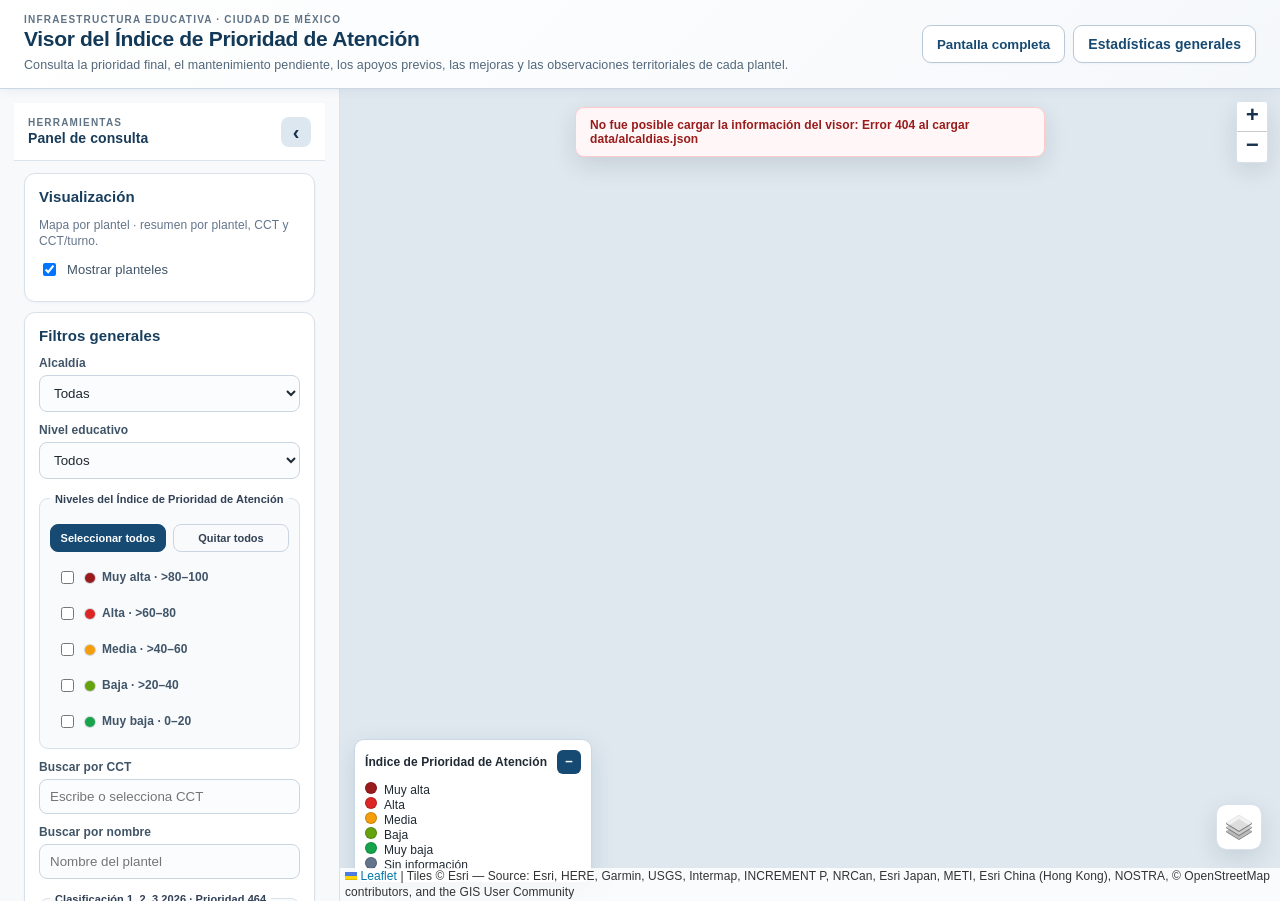
==== commit 23ae13dd: "la ptm" ====
--- a/index.html
+++ b/index.html
@@ -116,6 +116,6 @@
 
 <script src="vendor/leaflet.js?v=1.9.4"></script>
 <script src="cct_master.js?v=20261002-cct-6958"></script>
-<script src="script.js?v=20261005-inmuebles-2769"></script>
+<script src="script.js?v=20261005-actas-2025"></script>
 </body>
 </html>
